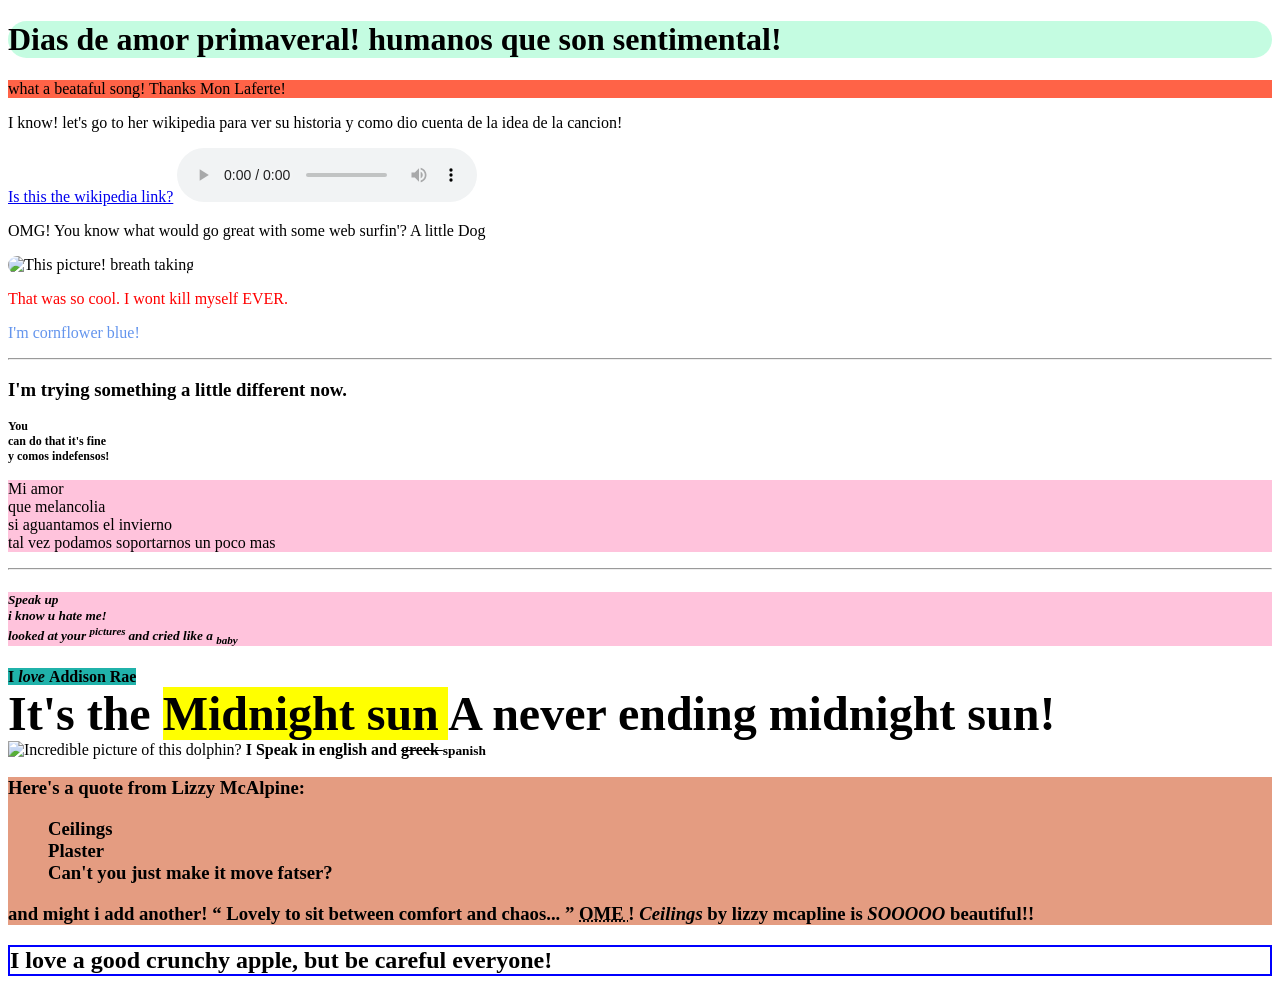
==== main.html @ 1aa834d1 "Create main.html" ====
<!DOCTYPE html>
<html lang="en-US">

<!--this is a document about all things i love :)-->
    <head>
        <title>i love by Tommy!</title>
        <style>
            body {
                background-image: url("/Users/thomasglennon/Downloads/the_tucker.jpeg");
                background-repeat: no-repeat;
                background-attachment: fixed;
                background-size: 100% 100%;
            }
            h1 {
                font-family: fantasy;
                background-color: rgba(150, 250, 202, 0.559);
                border-radius: 25px;
            }
        </style>
    </head>

    <!--some base practice, starting to play with colors-->
    <body>
        <h1>Dias de amor primaveral! humanos que son sentimental!</h1>
        <p style="background-color:tomato;">what a beataful song! Thanks Mon Laferte!</p>
        <p style="background-color: rgba(255, 255, 255, 0.8)" style="border-radius: 25px;">
            I know! let's go to her wikipedia para ver su historia y como dio cuenta de la idea de la cancion!
        </p>
        <a href="https://en.wikipedia.org/wiki/Mon_Laferte">Is this the wikipedia link?</a>

        <!--Trying out some audio!-->
        <audio controls autoplay>
            <source src="/Users/thomasglennon/Downloads/monlaferte_primaveral.mp3" type="audio/mpeg">
             Your browser does not support the audio element.
        </audio>
        <p>OMG! You know what would go great with some web surfin'? A little Dog</p>
        <img style="border-radius: 25px;" src="/Users/thomasglennon/Downloads/33ff3c6320914523ebce2310c948e3e6.jpg" alt="This picture! breath taking" width="500" height="500">

        <p style="color:red;">That was so cool. I wont kill myself EVER.</p>

        <p style="color:cornflowerblue;" title="Hello. Bet you didnt see me here">I'm cornflower blue!</p>

        <hr>

        <h3 style="font-family:Tahoma;">I'm trying something a little different now.</h3>
        <h4 style="font-size:9pt;">You<br>can do that it's fine<br>y comos indefensos!</h4>
        <p style="background-color: rgba(255, 181, 212, 0.8)" style="text-align:center;" style="color:gray">Mi amor<br>que melancolia<br>si aguantamos el invierno<br>tal vez podamos soportarnos un poco mas</p>

        <!--Just found out about horizontal breaks (r?) and text align-->
        <hr>
        <h5 style="background-color: rgba(255, 181, 212, 0.8)" style="color:olive;" style="text-align:right;">
            <i>
                Speak up
                <br>
                i know u hate me!
                <br>
                looked at your
                <sup>
                    pictures
                </sup>
                and cried like a
                <sub>
                    baby
                </sub>
            </i>
            <br>
        </h5>

        <!--Just found out about format markers that aren't css-->
        <b style="background-color: lightseagreen;" style="font-family:'Times New Roman', Times, serif;">
            I
            <em>
                love
            </em>
            Addison Rae
            <br>
        </b>

        <b style="font-size:300%;">
            It's the 
            <mark>
                Midnight sun
            </mark>
            <strong>
                A never ending midnight sun!
            </strong>
        </b>

        <img src="/Users/thomasglennon/Downloads/dolphin-jumping-kp-637142556.jpg" alt="Incredible picture of this dolphin?" width="850" height="400">

        <b>
            I Speak in english and
            <del>
                greek
            </del>
            <small>
                 spanish
            </small>
        </b>

        <!--Just found out about quotes-->
        <h3 style="background-color: rgb(228, 156, 129);" style="color:black">
            <b>
                Here's a quote from Lizzy McAlpine:
            </b>
            <blockquote cite="https://genius.com/Lizzy-mcalpine-ceilings-lyrics">
                Ceilings<br>
                Plaster<br>
                Can't you just make it move fatser?<br>
            </blockquote>
            and might i add another!
            <q>
                Lovely to sit between comfort and chaos...
            </q>
            <abbr title="Oh my EGG!">
                OME
            </abbr>
            !
            <cite>
                Ceilings
            </cite>
            by lizzy mcapline is 
            <em>
                SOOOOO
            </em>
            beautiful!!
        </h3>

        <!--Looks like i have to choose background color or border, whichever is first-->
        <h2 style="border:2px solid Blue;" style="background-color: rgba(255, 181, 212, 0.8);" >
            I love a good crunchy apple, but be careful everyone!
        </h2>
        


    </body>
</html>
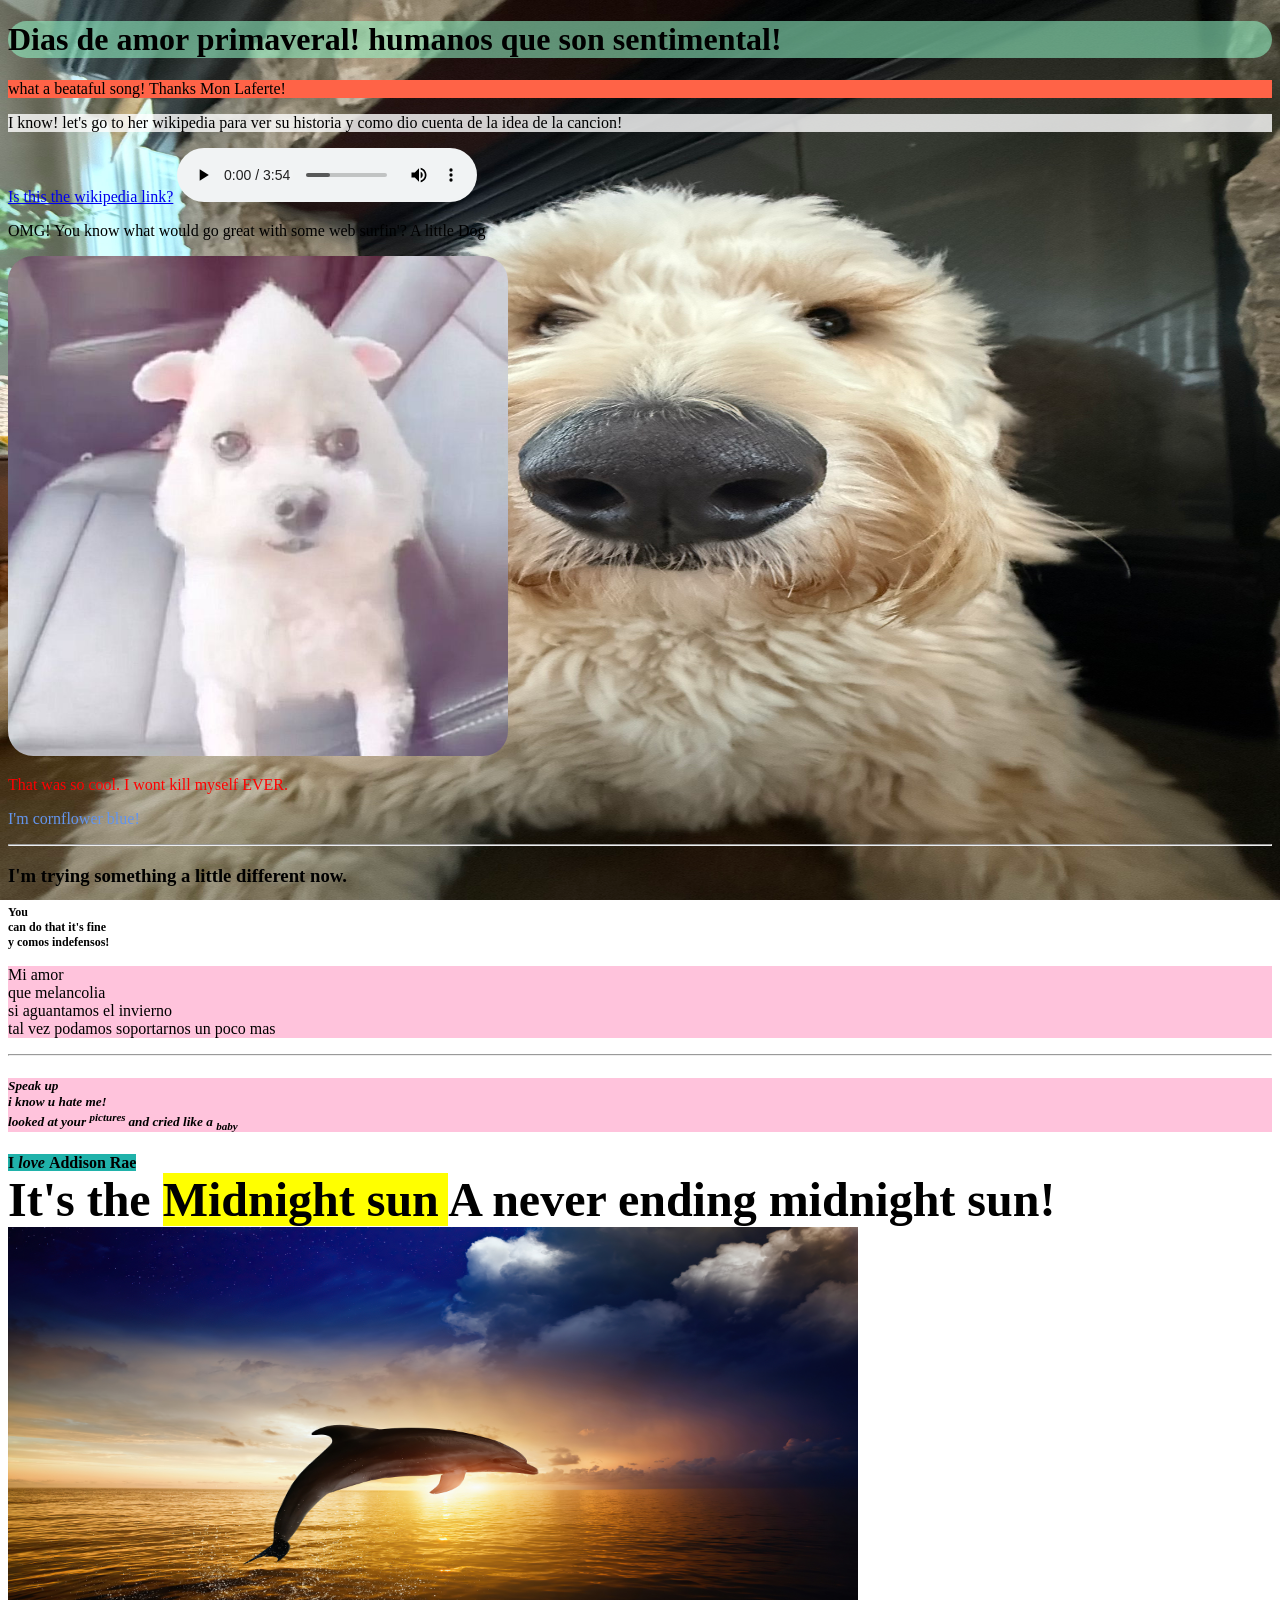
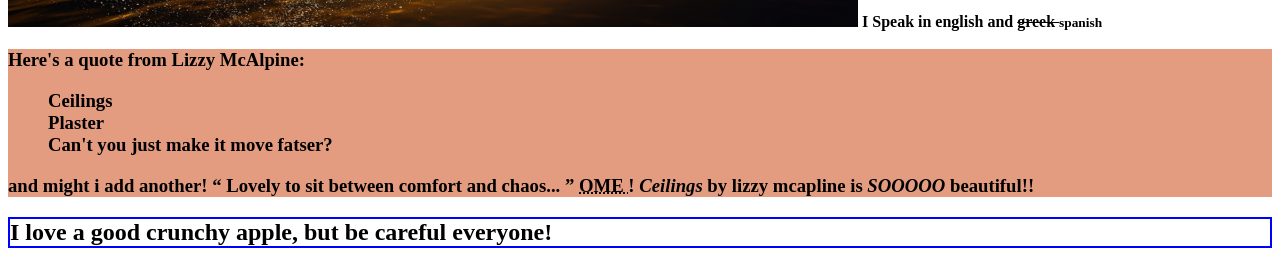
==== commit 7673db64: "Update main.html" ====
--- a/main.html
+++ b/main.html
@@ -6,7 +6,7 @@
         <title>i love by Tommy!</title>
         <style>
             body {
-                background-image: url("/Users/thomasglennon/Downloads/the_tucker.jpeg");
+                background-image: url("the_tucker.jpeg");
                 background-repeat: no-repeat;
                 background-attachment: fixed;
                 background-size: 100% 100%;
@@ -30,11 +30,11 @@
 
         <!--Trying out some audio!-->
         <audio controls autoplay>
-            <source src="/Users/thomasglennon/Downloads/monlaferte_primaveral.mp3" type="audio/mpeg">
+            <source src="monlaferte_primaveral.mp3" type="audio/mpeg">
              Your browser does not support the audio element.
         </audio>
         <p>OMG! You know what would go great with some web surfin'? A little Dog</p>
-        <img style="border-radius: 25px;" src="/Users/thomasglennon/Downloads/33ff3c6320914523ebce2310c948e3e6.jpg" alt="This picture! breath taking" width="500" height="500">
+        <img style="border-radius: 25px;" src="33ff3c6320914523ebce2310c948e3e6.jpg" alt="This picture! breath taking" width="500" height="500">
 
         <p style="color:red;">That was so cool. I wont kill myself EVER.</p>
 
@@ -86,7 +86,7 @@
             </strong>
         </b>
 
-        <img src="/Users/thomasglennon/Downloads/dolphin-jumping-kp-637142556.jpg" alt="Incredible picture of this dolphin?" width="850" height="400">
+        <img src="dolphin-jumping-kp-637142556.jpg" alt="Incredible picture of this dolphin?" width="850" height="400">
 
         <b>
             I Speak in english and
